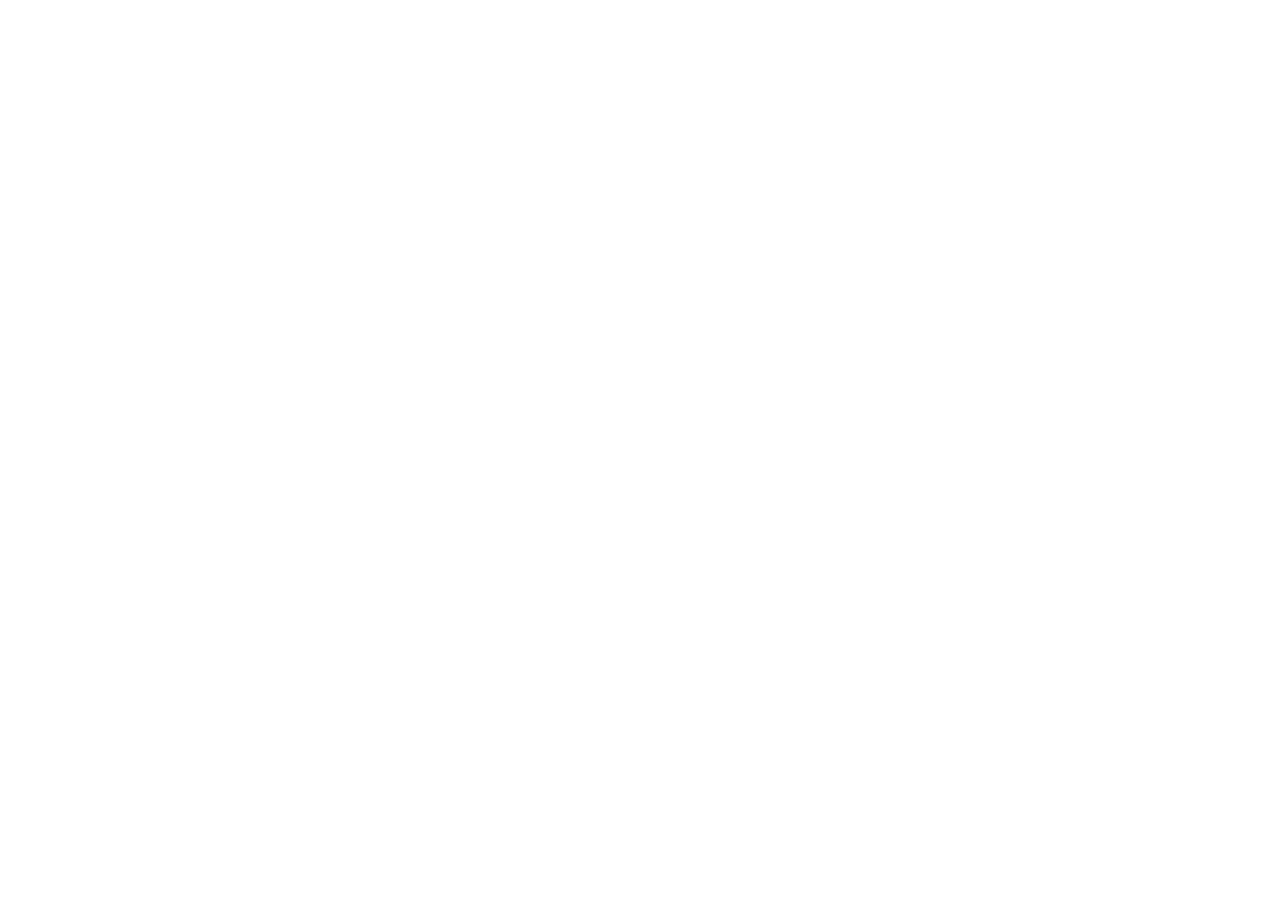
==== project-b/index.html @ 6c49bd5f "260422" ====
<!DOCTYPE html>
<html lang="en">

<head>
  <meta charset="utf-8" />
  <meta name="viewport" content="width=device-width, initial-scale=1.0">

  <title>project b</title>

  <link rel="stylesheet" type="text/css" href="style.css">

  <script src="lib/p5.js"></script>
  <script src="lib/p5.sound.js"></script>

  <!-- Alternatively, you can import the library via CDN (Content Delivery Network). -->

  <!-- <script src="https://unpkg.com/ml5@0.20.0-alpha.4/dist/ml5.min.js"></script> -->
  <script src="https://unpkg.com/ml5@1/dist/ml5.min.js"></script>
</head>

<body>

  <div class="main-wrapper">

    <!-- the following div will contain the p5 canvas. -->
    <div id="p5-canvas-container">
      <!-- p5 canvas will be appended here. -->
    </div>
  </div>

  <!-- the script tag below should always be at the bottom, right before the closing body tag -->
  <script src="sketch.js"></script>
</body>

</html>
---- project-b/style.css ----
html,
body {
  margin: 0;
  padding: 0;
  left: 0;
}

canvas {
  display: block;
}

.main-wrapper {
  max-width: 800px;
  margin: 0px;
}
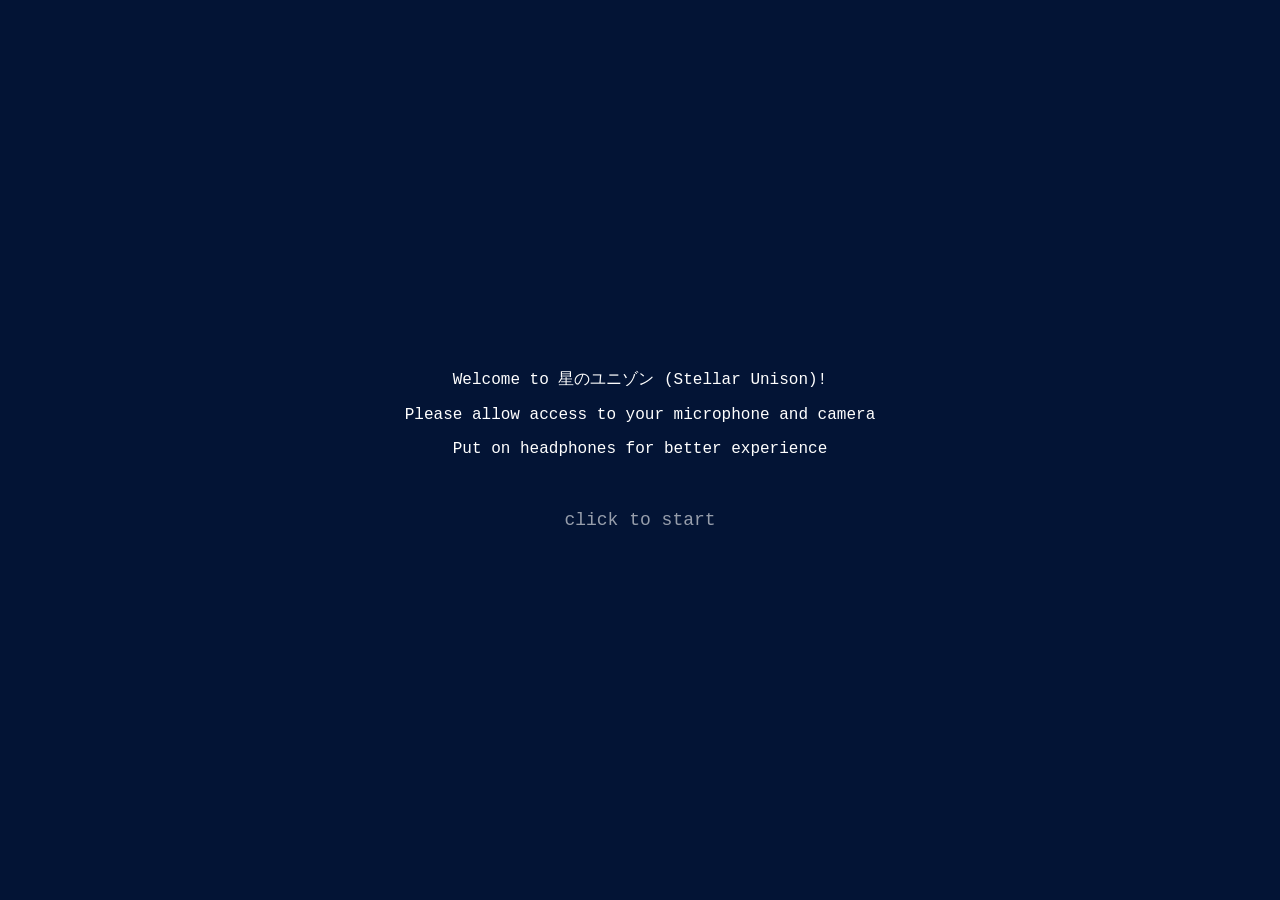
==== commit ead9714f: "260426 fin" ====
--- a/project-b/index.html
+++ b/project-b/index.html
@@ -5,31 +5,20 @@
   <meta charset="utf-8" />
   <meta name="viewport" content="width=device-width, initial-scale=1.0">
 
-  <title>project b</title>
+  <title>Welcome!</title>
 
   <link rel="stylesheet" type="text/css" href="style.css">
-
-  <script src="lib/p5.js"></script>
-  <script src="lib/p5.sound.js"></script>
-
-  <!-- Alternatively, you can import the library via CDN (Content Delivery Network). -->
-
-  <!-- <script src="https://unpkg.com/ml5@0.20.0-alpha.4/dist/ml5.min.js"></script> -->
-  <script src="https://unpkg.com/ml5@1/dist/ml5.min.js"></script>
+  <script src="script.js" defer></script>
 </head>
 
 <body>
-
-  <div class="main-wrapper">
-
-    <!-- the following div will contain the p5 canvas. -->
-    <div id="p5-canvas-container">
-      <!-- p5 canvas will be appended here. -->
-    </div>
+  <div class="text-wrapper">
+    <p>Welcome to 星のユニゾン (Stellar Unison)!</p>
+    <p>Please allow access to your microphone and camera</p>
+    <p>Put on headphones for better experience</p>
+    <br>
+    <p id="click">click to start</p>
   </div>
-
-  <!-- the script tag below should always be at the bottom, right before the closing body tag -->
-  <script src="sketch.js"></script>
 </body>
 
 </html>
--- a/project-b/style.css
+++ b/project-b/style.css
@@ -9,7 +9,26 @@
   display: block;
 }
 
+.text-wrapper {
+  background-color: #031435;
+  color: white;
+
+  width: 100vw;
+  height: 100vh;
+
+  justify-content: center;
+  align-content: center;
+
+  text-align: center;
+  font-size: 16px;
+  font-family: 'Courier New', Courier, monospace;
+}
+
+#click {
+  font-size: 18px;
+}
+
 .main-wrapper {
-  max-width: 800px;
+  max-width: window-width;
   margin: 0px;
 }
